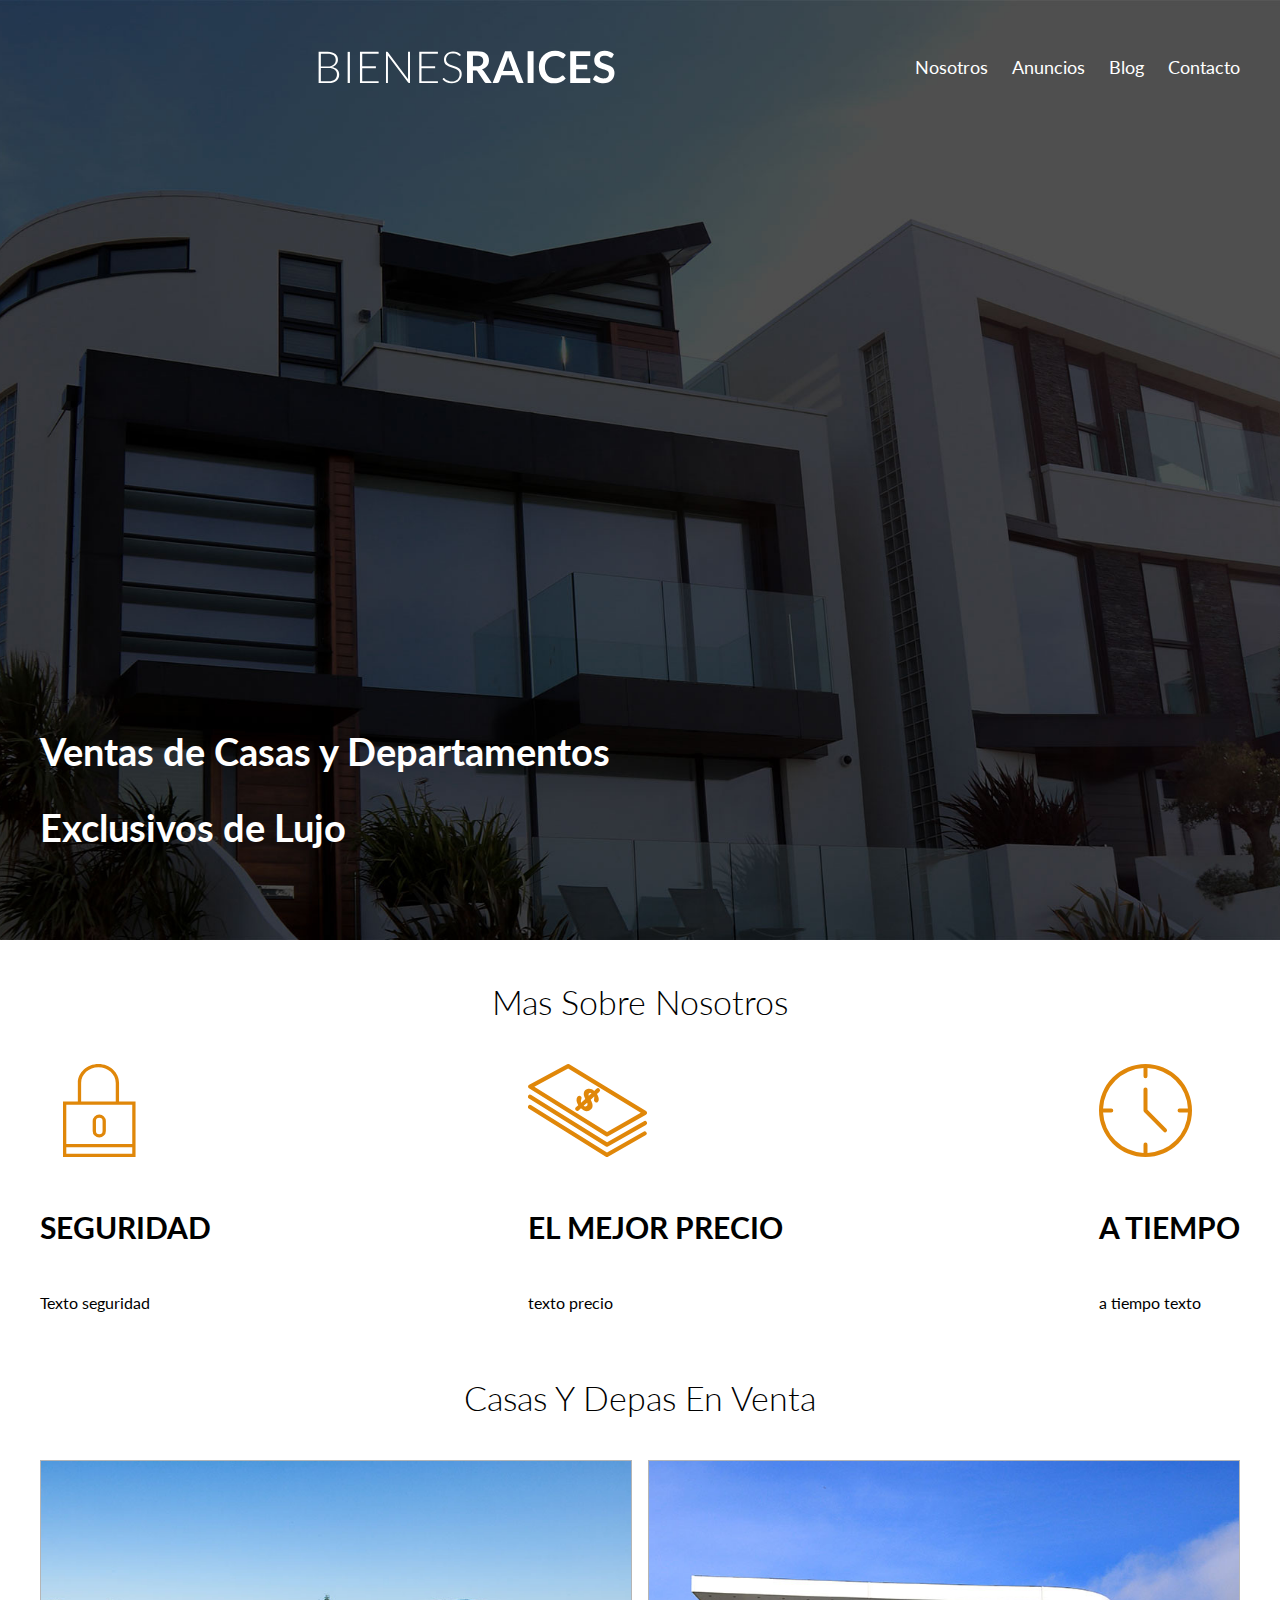
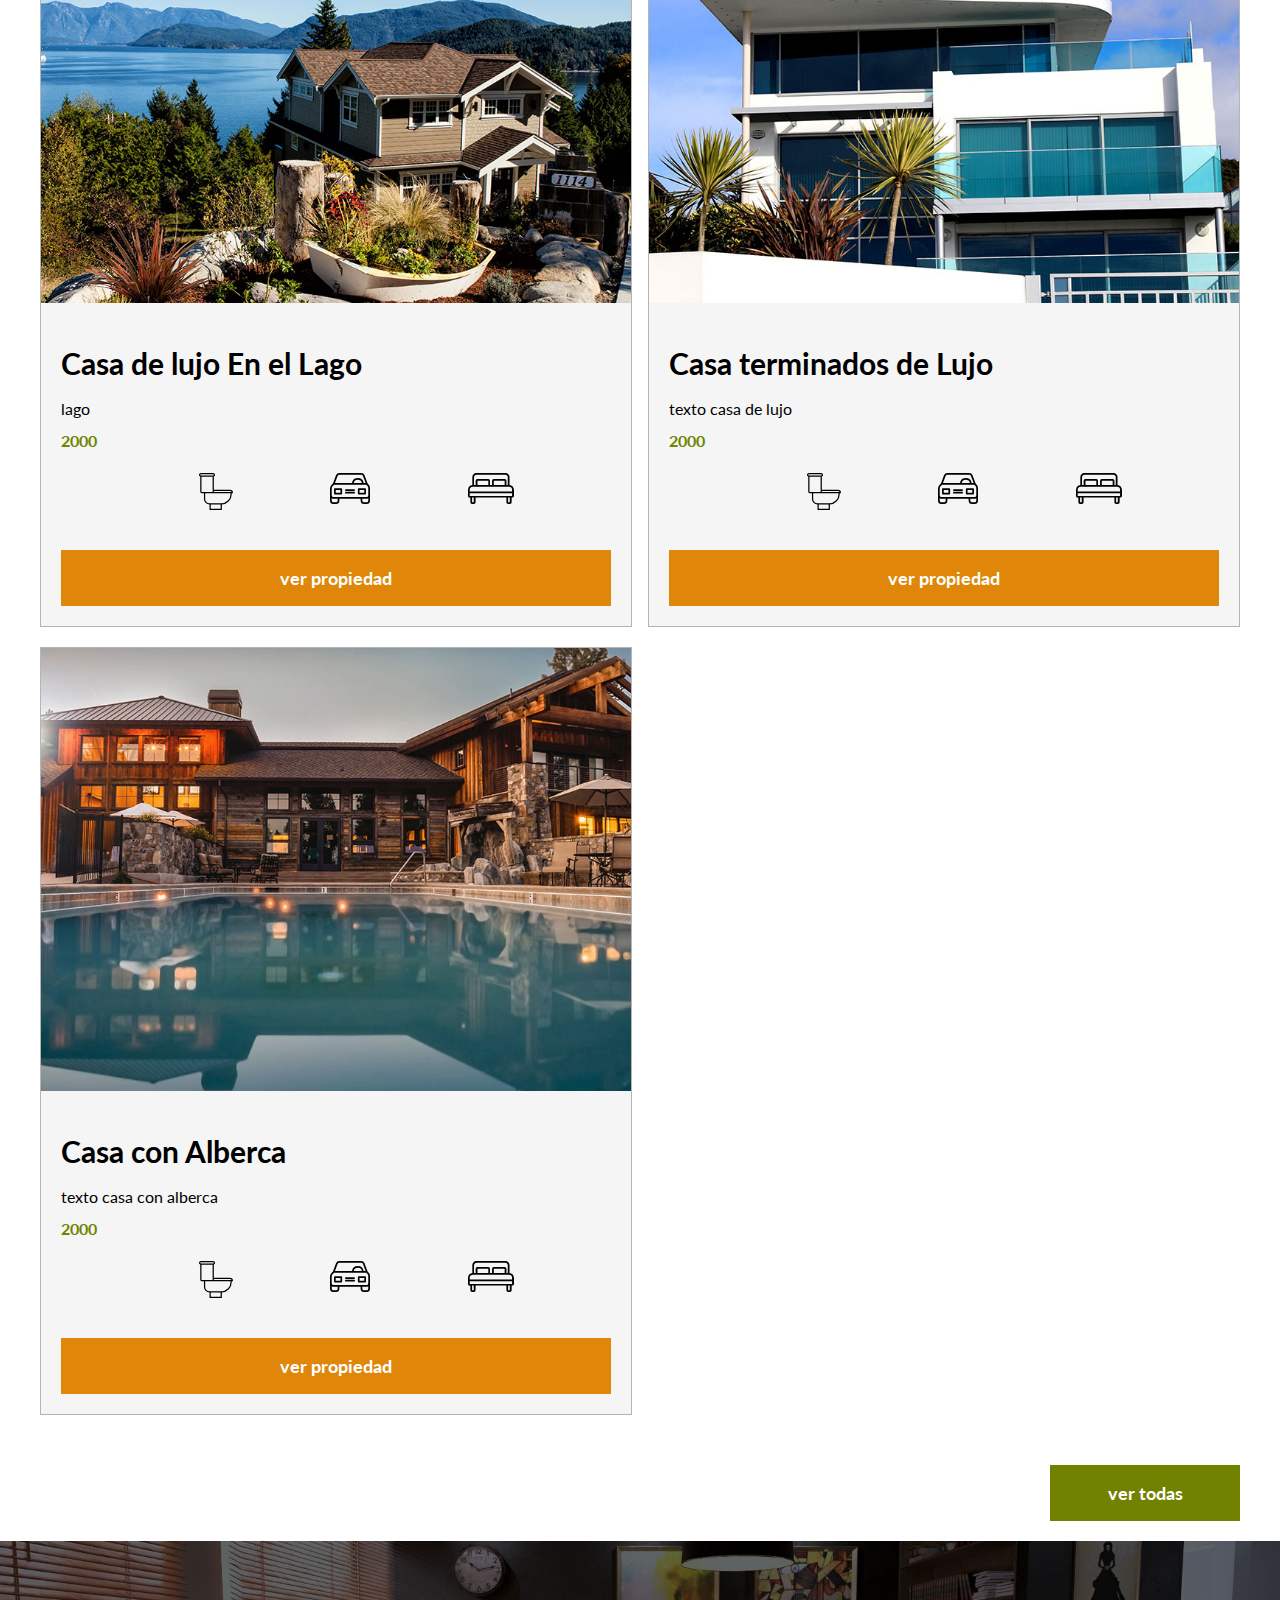
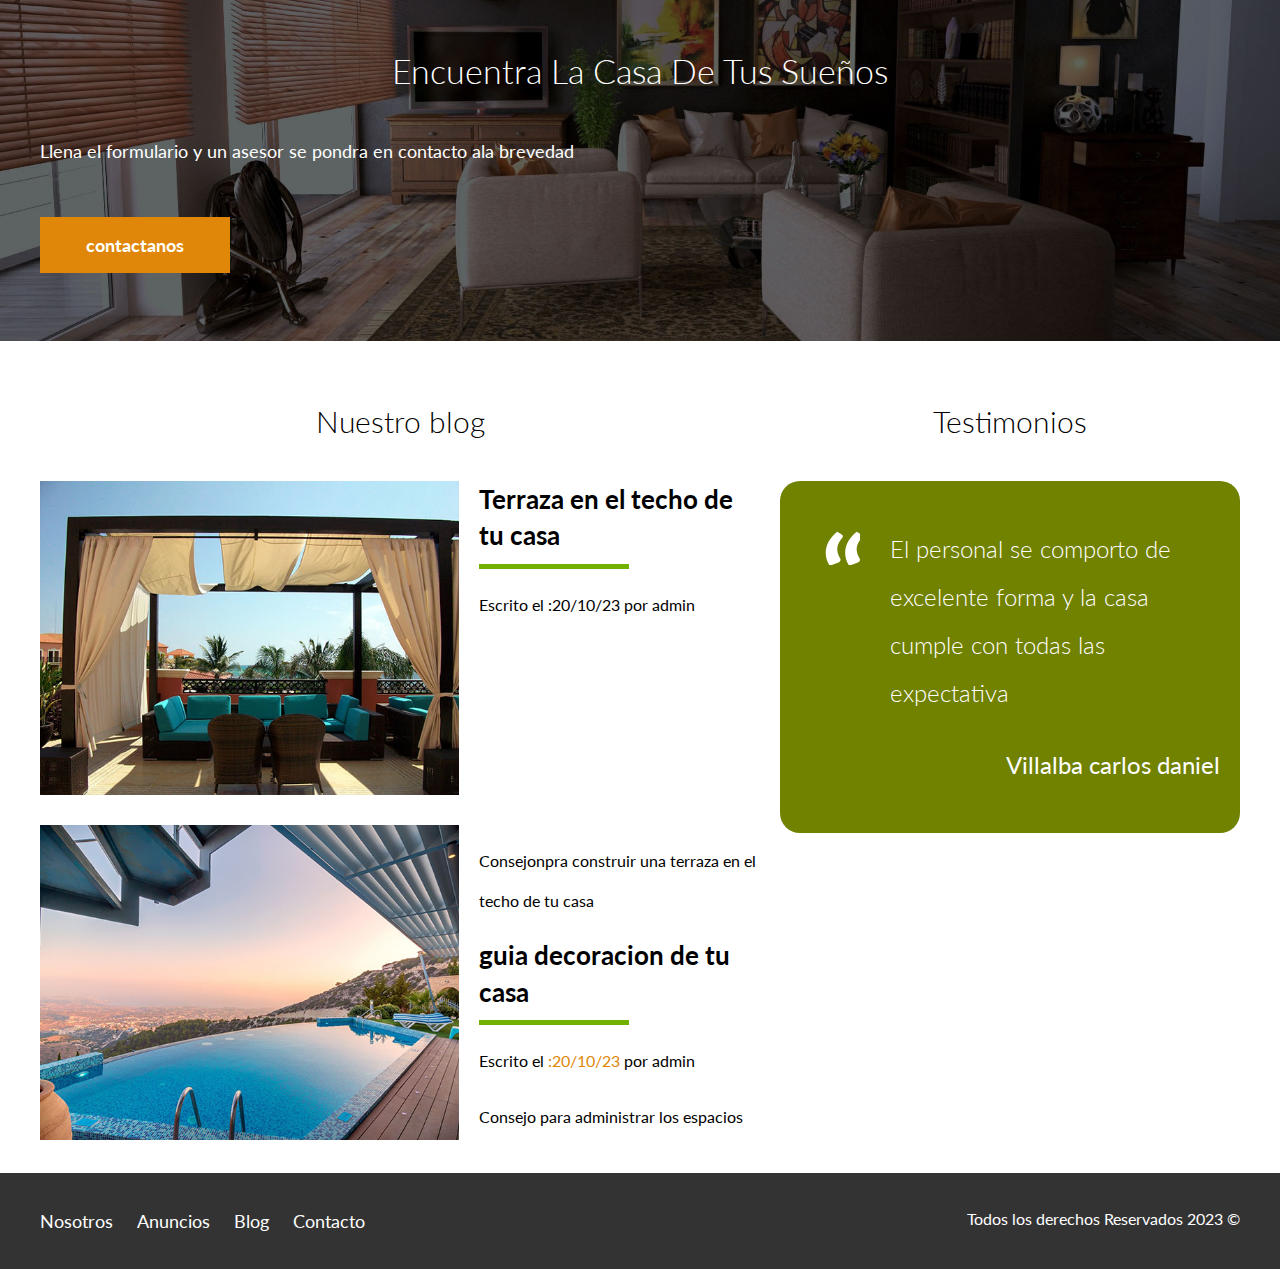
==== index.html @ f78e1607 "primer comentario" ====
<!DOCTYPE html>
<html lang="en">

<head>
    <meta charset="UTF-8">
    <meta http-equiv="X-UA-Compatible" content="IE=edge">
    <meta name="viewport" content="width=device-width, initial-scale=1.0">
    <title> Bienes Raices</title>
    <link rel="stylesheet" href="css/normalize.css">
    <link rel="preconnect" href="https://fonts.googleapis.com">
    <link rel="preconnect" href="https://fonts.gstatic.com" crossorigin>
    <link href="https://fonts.googleapis.com/css2?family=Lato:wght@300;400;700;900&display=swap" rel="stylesheet">
    <link rel="stylesheet" href="css/styles.css">
</head>

<body>
    <header class="site-header inicio">
        <div class="contenedor contenido-header">
            <div class="barra">
                <a href="/"></a>
                <img src="img/logo.svg" alt="Logotipo de bienes raices">


                <nav class="navegacion">
                    <a href="nosotros.html">Nosotros</a>
                    <a href="anuncios.html">Anuncios</a>
                    <a href="blog.html">Blog</a>
                    <a href="contacto.html">Contacto</a>
                </nav>
            </div><!--barra de navegacion-->



            <h1>Ventas de Casas y Departamentos Exclusivos de Lujo</h1>
        </div><!--contenedor-->
    </header>
    <section class="contenedor">
        <h2>Mas Sobre Nosotros</h2>
        <div class="iconos-nosotros">


            <div class="icono">
                <img src="img/icono1.svg" alt="Icono Seguridad">
                <h3>Seguridad</h3>
                <p>Texto seguridad</p>
            </div>

            <div class="icono">
                <img src="img/icono2.svg" alt="Icono Precio">
                <h3>El Mejor Precio</h3>
                <p>texto precio</p>
            </div>

            <div class="icono">
                <img src="img/icono3.svg" alt="Icono tiempo">
                <h3>A Tiempo</h3>
                <p>a tiempo texto</p>
            </div>

        </div>
    </section>

    <main class="seccion contenedor">

        <h2 class="fw-300 centrar-texto">Casas y Depas en venta</h2>

        <div class="contenedor-anuncios">
            <div class="anuncios">
                <img src="img/anuncio1.jpg" alt="Casa en el lago">
                <div class="contenido-anuncio">
                    <h3>Casa de lujo En el Lago</h3>

                    <p>lago</p>
                    <p class="precio">2000</p>
                    <ul class="icono-caracteristicas">
                        <li>
                            <img src="img/icono_wc.svg" alt="icono wc">
                        </li>
                        <li>
                            <img src="img/icono_estacionamiento.svg" alt="">
                        </li>
                        <li>
                            <img src="img/icono_dormitorio.svg" alt="">
                        </li>
                    </ul>
                    <a href="#" class="boton boton-amarillo d-block">ver propiedad</a>
                </div>
            </div>
            <div class="anuncios">
                <img src="img/anuncio2.jpg" alt="Casa en el lago">
                <div class="contenido-anuncio">
                    <h3>Casa terminados de Lujo</h3>
                    <p>texto casa de lujo</p>
                    <p class="precio">2000</p>
                    <ul class="icono-caracteristicas">
                        <li>
                            <img src="img/icono_wc.svg" alt="icono wc">
                        </li>
                        <li>
                            <img src="img/icono_estacionamiento.svg" alt="">
                        </li>
                        <li>
                            <img src="img/icono_dormitorio.svg" alt="">
                        </li>
                    </ul>
                    <a href="#" class="boton boton-amarillo d-block">ver propiedad</a>
                </div>
            </div>
            <div class="anuncios">
                <img src="img/anuncio3.jpg" alt="Casa en el lago">
                <div class="contenido-anuncio hover2">
                    <h3>Casa con Alberca</h3>
                    <p>texto casa con alberca</p>
                    <p class="precio">2000</p>
                    <ul class="icono-caracteristicas">
                        <li>
                            <img src="img/icono_wc.svg" alt="icono wc">
                        </li>
                        <li>
                            <img src="img/icono_estacionamiento.svg" alt="">
                        </li>
                        <li>
                            <img src="img/icono_dormitorio.svg" alt="">
                        </li>
                    </ul>
                    <a href="#" class="boton boton-amarillo d-block">ver propiedad</a>
                </div>
            </div>

           
        </div>
        <div class="ver-todas hover2"><a href="anuncios.html" class="boton boton-verde">ver todas</a></div>
    </main>
    <section class="contactos">
        <div class="contenedor contenido-contactos hover2">
            <h2>Encuentra la casa de tus sueños</h2>
            <p>Llena el formulario y un asesor se pondra en contacto ala brevedad</p>
            <a href="contacto.html" class="boton boton-amarillo">contactanos</a>
        </div>
    </section>


<div class="seccion-inferior contenedor seccion">
    <section class="blog">
        <h3 class="centrar-texto fw-300">Nuestro blog</h3>
        <article class="entrada-blog">
            <div class="imagen">
                <img src="img/blog1.jpg" alt="">
            </div>
            <div class="text-entrada">
                <a href="">
                <h4>Terraza en el techo de tu casa</h4>
                </a>
                <p>Escrito el :20/10/23 por admin</p>
            </div>
        </article>
        <article class="entrada-blog">
            <div class="imagen">
                <img src="img/blog2.jpg" alt="">
            </div>
            <div class="text-entrada">
                <p>Consejonpra construir una terraza en el techo de tu casa</p>
                <a href=""><h4>guia decoracion de tu casa</h4></a>
                <p>Escrito el <span> :20/10/23</span> por admin</p>
                <p>Consejo para administrar los espacios</p>
            </div>
        </article>
    </section>

    
        <section class="testimonios">

            <h3 class="centrar-texto fw-300">Testimonios</h3>
            <div class="testimonios2">
            <blockquote>El personal se comporto de excelente forma y la casa cumple con todas las expectativa
            </blockquote>
            <p>Villalba carlos daniel</p>

        </section>
    </div>

</div>

    <footer class="site-footer seccion">
        <div class="contenedor contenedor-footer">
            <nav class="navegacion">
                <a href="nosotros.html">Nosotros</a>
                <a href="anuncios.html">Anuncios</a>
                <a href="blog.html">Blog</a>
                <a href="contacto.html">Contacto</a>
            </nav>
            <p class="copyright">Todos los derechos Reservados 2023 &copy;</p>
        </div>
    </footer>























</body>

</html>
---- css/styles.css ----
html{
    font-size: 62.5%;/*reset para rems-62.5=10px de 16 px;*/
   
}
*, *:before,*:after{
    box-sizing: inherit;/*no altera el width de un elemento*/
}
/*globales*/
body{
   font-family: 'Lato', sans-serif;
   font-size:1.6rem;
   line-height: 2;
  
}
*{
    text-decoration: none;
}
img{
    max-width: 100%;
}
.contenedor{
    max-width: 120rem;
    margin: 0 auto;
}
/*margin 0 auto nos centra el contenedor
margin-left:auto;
margin-rigth:auto;
top-rigth-botom-left*/
h1{
    font-size:3.8rem;
}
h2{
    font-size:3.4rem;
}
h3{
    font-size:3rem;
}
h4{
    font-size:2.6rem;
}

/**Utilidades**/
.seccion{
    margin-top:2rem;
    margin-bottom:2rem;
}

.fw-300{
    font-weight: 300;
}
.centrar-texto{
    text-align: center;
}

.d-block{
    display: block!important;
}
/**Botones**/

.boton{
    color: white;
    font-weight: 700;
    text-decoration: none;
    font-size: 1.8rem;
    padding: 1rem 3rem;
    margin-top: 3rem;
    display: inline-block;
    text-align: center;
    min-width: 130px;
   

}
.boton-amarillo{
    background-color: #e08709;
}
.boton-verde{
    background-color:#718100;

}
.ver-todas{
    display: flex;
    justify-content: flex-end;
}


/*Header*/
.site-header{
    background-color: #333;
    padding: 1rem  0 3rem 0;
}


.site-header.inicio{
    background-image: url(../img/header.jpg);
    background-position: center;
    background-size: cover;
    width: 100%;
    height: 100vh;
    min-height: 60rem;

}
.contenido-header{
    height:100%;
    display:flex;
    flex-direction:column;
    justify-content:space-between;
}
.contenido-header h1{
    color:#fff;
    padding-bottom:2rem;
    max-width:60rem;
    line-height:2;/*renglones*/
}
.barra{
    display: flex;
    justify-content:space-between; /*space-evenly;/*flex-end;/*ala derecha*/
    
    align-items: center;
    padding-top: 3rem;

}
/*navegacion*/
.navegacion a{
    color: white;
    text-decoration: none;
    font-size: 1.8rem;/*18px*/
    margin-right: 2rem;
}
.navegacion a:hover{
    color:#718100
} 
.navegacion a:last-of-type{
    margin: 0;
}

/*Iconos nosotros*/
.iconos-nosotros{
    display:flex;
    justify-content:space-between;
   

}

.icono{
    flex-basis: calc(33.33%-1rem);
    
}
.contenedor h2{
    text-transform:capitalize;/*modifica la letra*/
    text-align: center;
    font-weight: 300;
}
.icono h3{
    text-transform:uppercase;/*modifica la letra*/
    text-align: center;

}

/*anuncios*/
.contenedor-anuncios{
    display: flex;
    justify-content: space-between;
    flex-wrap: wrap;/*hara q no haya escroll y mandara alo q no entra*/
}

.anuncios{
    flex-grow: 0;
    flex-shrink: 0;
    flex-basis: calc(50% - 1rem);
    border:1px solid #b5b5b5;
    background-color: #f5f5f5;
    margin-bottom: 2rem;
}
.contenido-anuncio{
    padding: 2rem;
}
.contenido-anuncio h3,.contenido-anuncio p{
    margin: 0;
}
.precio{
    color:#718100;
    font-weight: 700;
}
.icono-caracteristicas{
    list-style:none;
    display: flex;
    justify-content: space-evenly;
}
.icono-caracteristica li{
    flex:1;
    display: flex;
}
.icono-caracteristica li img{
    margin-right: 2rem;;
}


/*Contactos fondo*/
.contactos{
    background-image: url(../img/encuentra.jpg);
    background-position: center center;
    background-size: cover;
    height: 40rem;
    display: flex;
    align-items: center;
    justify-content: center;

}
.contenido-contactos{
    color: white;
    flex: 1;
}

.contenido-contactos p{
    font-size: 1.8rem;
}

/*Seccion inferior*/

.seccion-inferior{
    display: flex;
    justify-content: space-between;
}

.seccion-inferior .blog{
    flex-basis:60%;
}
.seccion-inferior .testimonios{
    flex-basis: calc(40% - 2rem);
}
.entrada-blog{
    display: flex;
    justify-content: space-between;
    margin-bottom:2rem;
}
.entrada-blog:last-of-type{
    margin-bottom:0;
}
.entrada-blog img{
    flex-basis: 40%;
}

.entrada-blog .text-entrada{
    flex-basis: calc(60% - 3rem);
}
.text-entrada h4{
    margin: 0;
    line-height: 1.4;
    color: black;
    
}
.text-entrada{
    margin-left: 2rem;
    line-height: 4rem;
}

.text-entrada h4::after{/*no existen para uso del usuario*/
    content:'';
    display:block;
    width:15rem;
    height:.5rem;
    background:#71b100;
    margin-top:1rem;
    

}
/*buscar pseudo elementos                  pseudo-classes*/
.text-entrada span{
    color: #e08709;
}
/*testimoniales*/

.testimonios2{
    background-color: #718100;
    color: white;
    font-size: 2.4rem;
    padding: 2rem;
    border-radius: 2rem;
    
}

.testimonios2 p{
    text-align: right;
}
.testimonios2 blockquote::before{
    content: '';
    display: block;
    background-image: url(../img/comilla.svg);
    width: 4rem;
    height: 4rem;
    position: absolute;
    left: -2rem;
   


}
.testimonios2 blockquote{
    position: relative;
    padding-left:5rem;
    font-weight: 300;

}


/*footer*/

.site-footer{
    background-color: #333;
    margin: 0;
}

.contenedor-footer{
    padding: 3rem 0;
    display: flex;
    justify-content: space-between;
}

.copyright{
    margin: 0;
    color: white;
}

.hover2 a:hover{
    color:#e08709;
    background: rgba(255,100,0,0.1);
    border:1px solid rgba(0,150,255,0.3);
   
   
}
/**internas*/
.nosotros-main{
    display: grid;
    grid-template-columns: repeat(2,1fr);/* 50% 50%;*/
    grid-column-gap: 2rem;/*espacio entre columnas*/
}

.texto-nosotros blockquote{
    font-weight: 900;
    font-size: 2rem;
    margin: 0;
    padding: 0 0 3rem 0;

}




/*
podes andar lrpm
.css-button-gradient--6 {
    min-width: 130px;
    height: 40px;
    color: #fff;
    padding: 5px 10px;
    font-weight: bold;
    cursor: pointer;
    transition: all 0.3s ease;
    position: relative;
    display: inline-block;
    outline: none;
    border-radius: 5px;
    border: none;
    background-size: 120% auto;
    background-image: linear-gradient(315deg, #f0ecfc 0%, #c797eb 75%);
  }
  .css-button-gradient--6:hover {
    background-position: right center;
  }
  .css-button-gradient--6:active {
    top: 2px;
  }

contactos*/

label{
    display:block;
}
/*selector de atributos
input[type="text"],[type="email"]{*/
input:not([type="submit"]),textarea,::-webkit-search-results-decoration{
    background-color: #e1e1e1;
    display: block;
    width: 100%;
    margin-bottom:2rem;
    border: none;
    border-radius: 1rem;

}
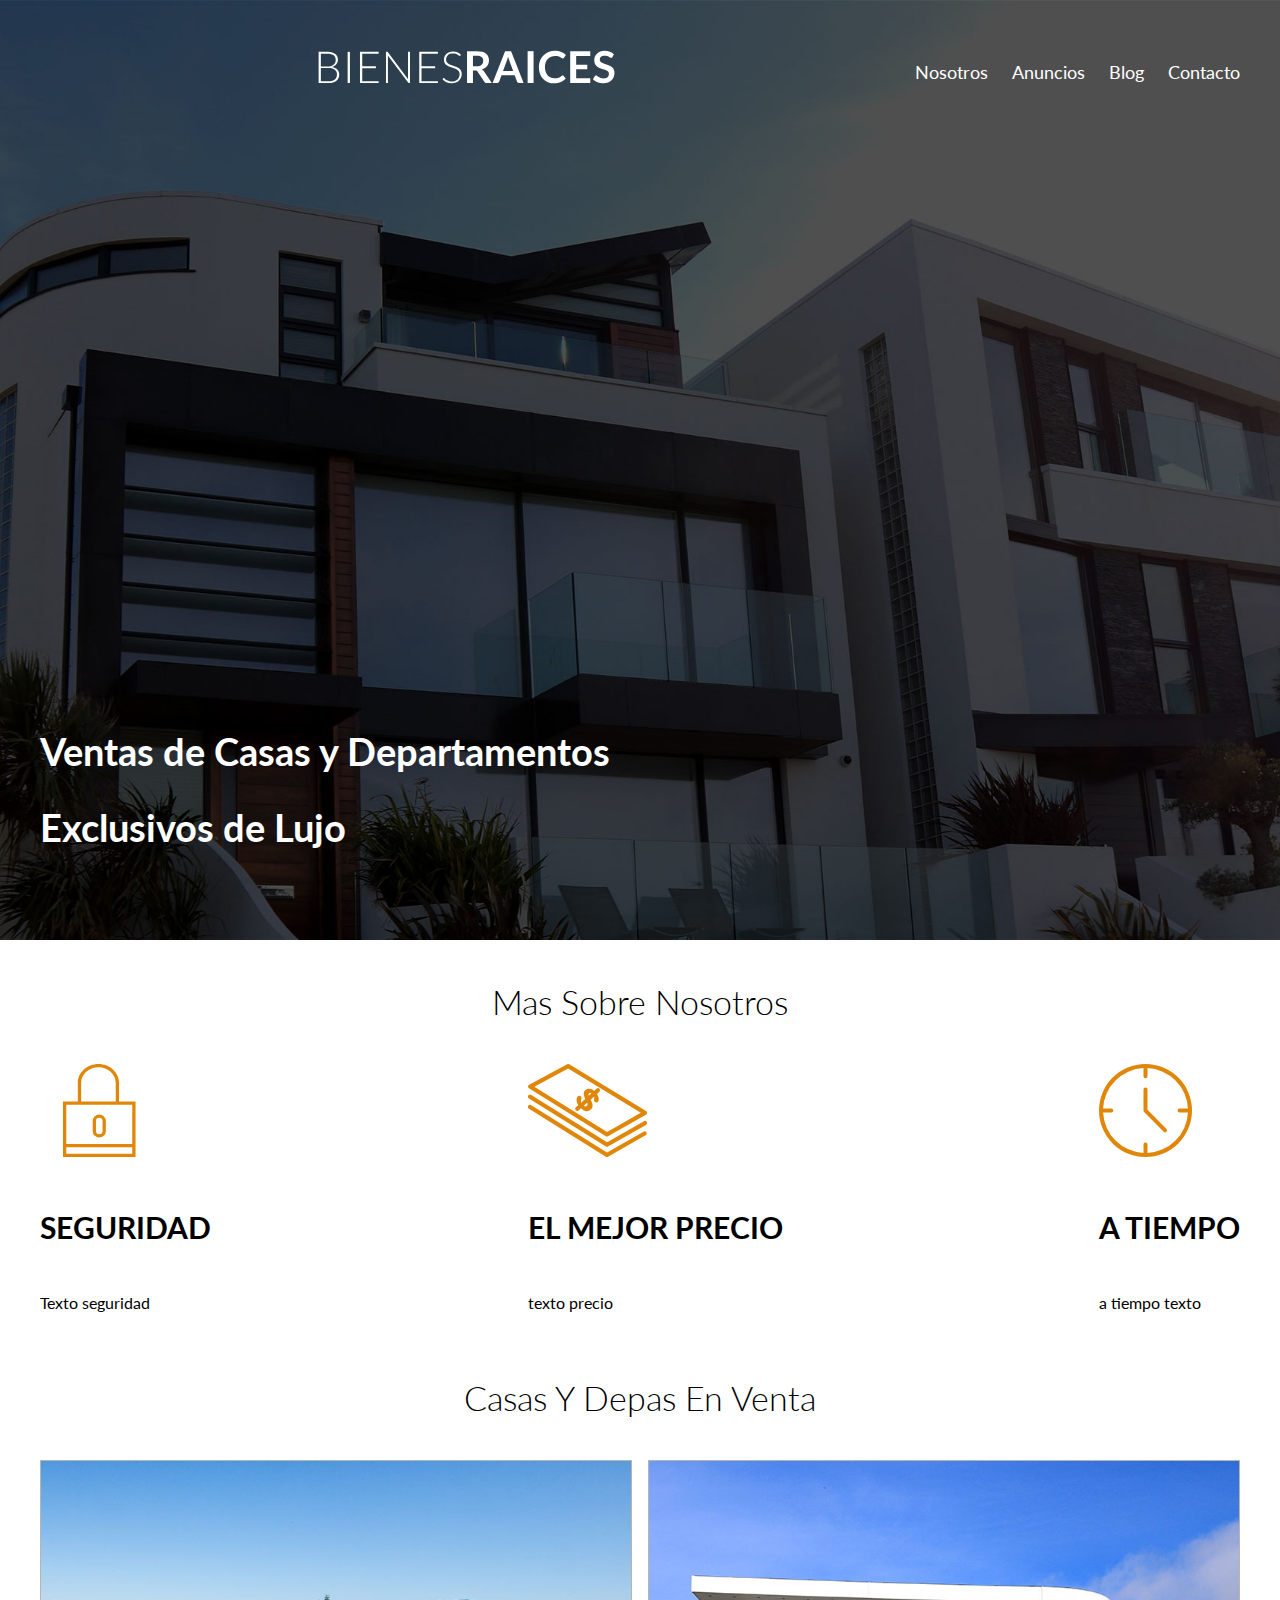
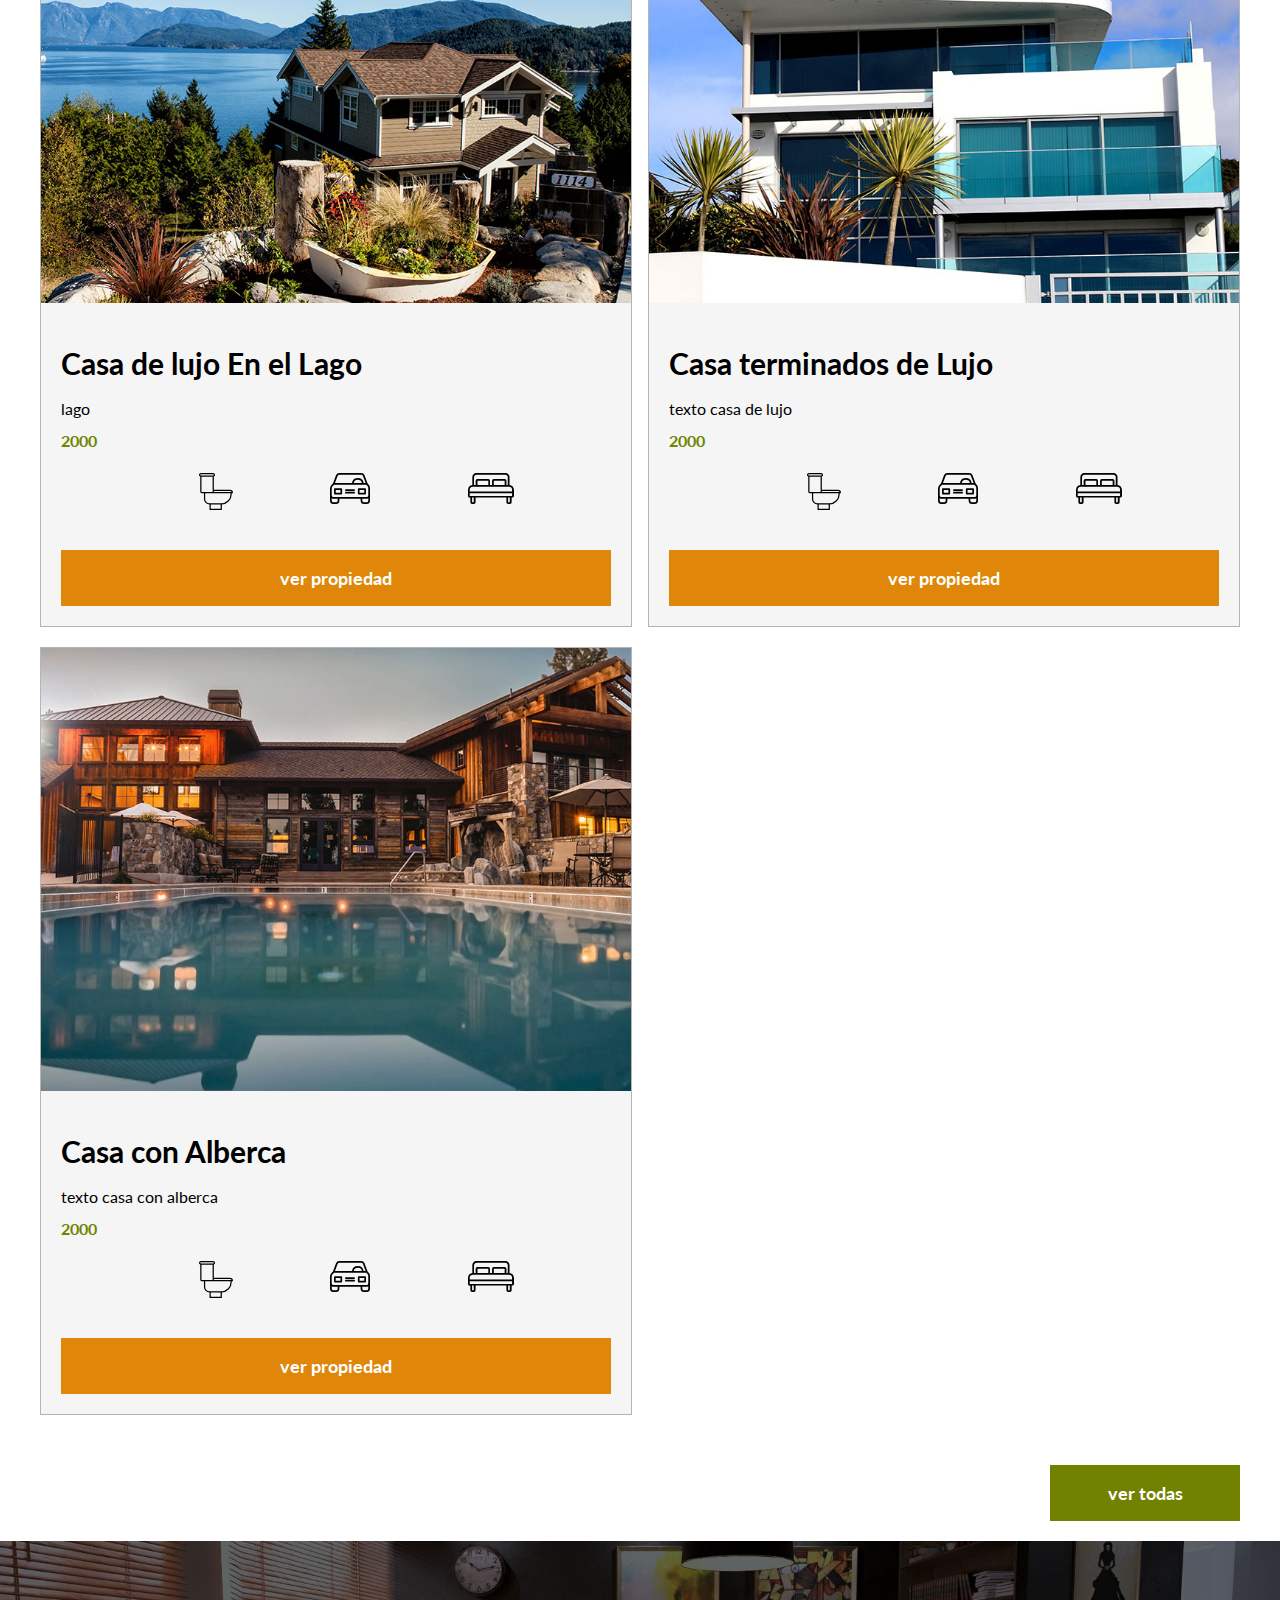
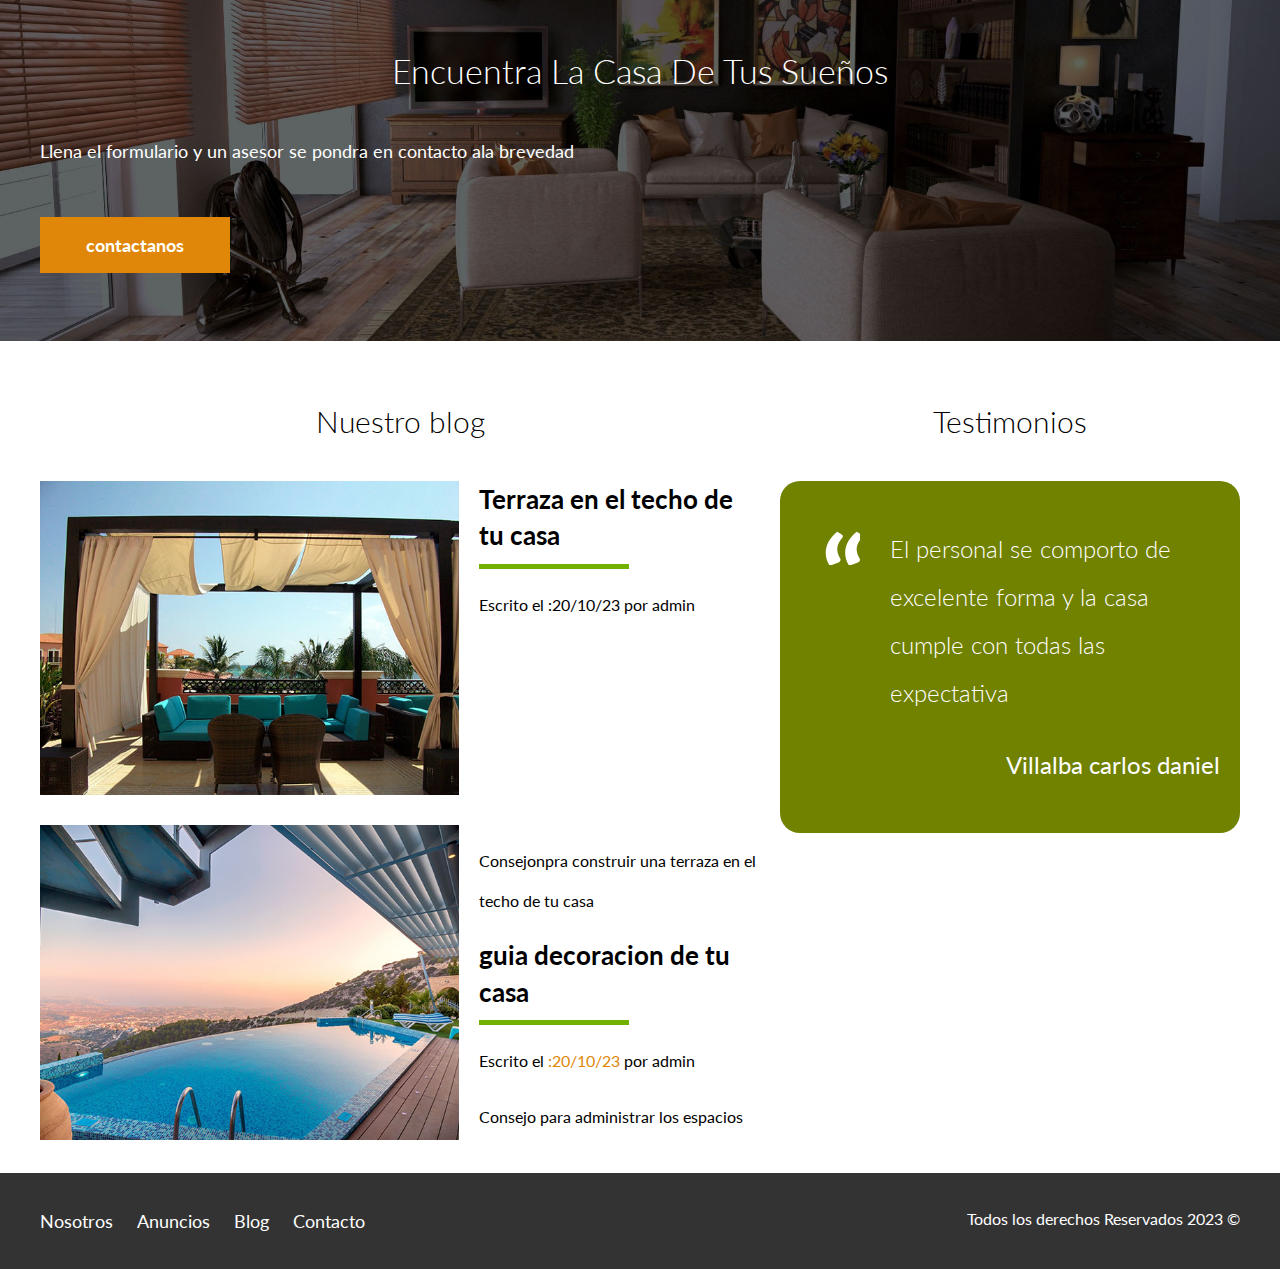
==== commit 4af55cbf: "responsive" ====
--- a/index.html
+++ b/index.html
@@ -17,8 +17,8 @@
     <header class="site-header inicio">
         <div class="contenedor contenido-header">
             <div class="barra">
-                <a href="/"></a>
-                <img src="img/logo.svg" alt="Logotipo de bienes raices">
+                <a href="#"></a>
+                <div class="imagen-logo"><img src="img/logo.svg" alt="Logotipo de bienes raices"></div>
 
 
                 <nav class="navegacion">
--- a/css/styles.css
+++ b/css/styles.css
@@ -67,7 +67,7 @@
     display: inline-block;
     text-align: center;
     min-width: 130px;
-   
+
 
 }
 .boton-amarillo{
@@ -341,6 +341,96 @@
     padding: 0 0 3rem 0;
 
 }
+
+
+@media (max-width: 768px){
+    
+    .barra{
+        color: #718100;
+        display: inline-block;   
+        margin-left: 1.5rem;     
+    }
+    h1{
+        margin: 1.5rem;
+    }
+    .navegacion a{
+        margin-left: 1.2rem;
+    }
+    .imagen-logo{
+        background-position: center center;
+        background-size: cover;
+    }
+    .iconos-nosotros{
+        display:flex;
+        justify-content:space-between;
+        flex-wrap: wrap;
+        margin-left: 1.5rem;
+    }
+    .contenedor-anuncios{
+        flex-direction: column;
+        margin-left: 1rem;
+        margin-right: 1rem;
+    }
+    .contenido-contactos{
+        margin-left: 1.5rem;
+    }
+    .seccion-inferior{
+        flex-direction: column;
+        flex-basis: 40% 40%;
+    }
+    article{
+        flex-direction: column;
+        
+        width: 100%;
+    }
+    article .imagen{
+        width: 100%;
+        margin-left: 8%;
+    }
+    .testimonios2{
+       
+        margin-left: 10%;
+        margin-right: 10%;
+        font-size: 1.5rem;
+    }
+}
+
+
+
+
+
+
+
+
+
+
+
+
+
+
+
+
+
+
+
+
+
+
+
+
+
+
+
+
+
+
+
+
+
+
+
+
+
 
 
 
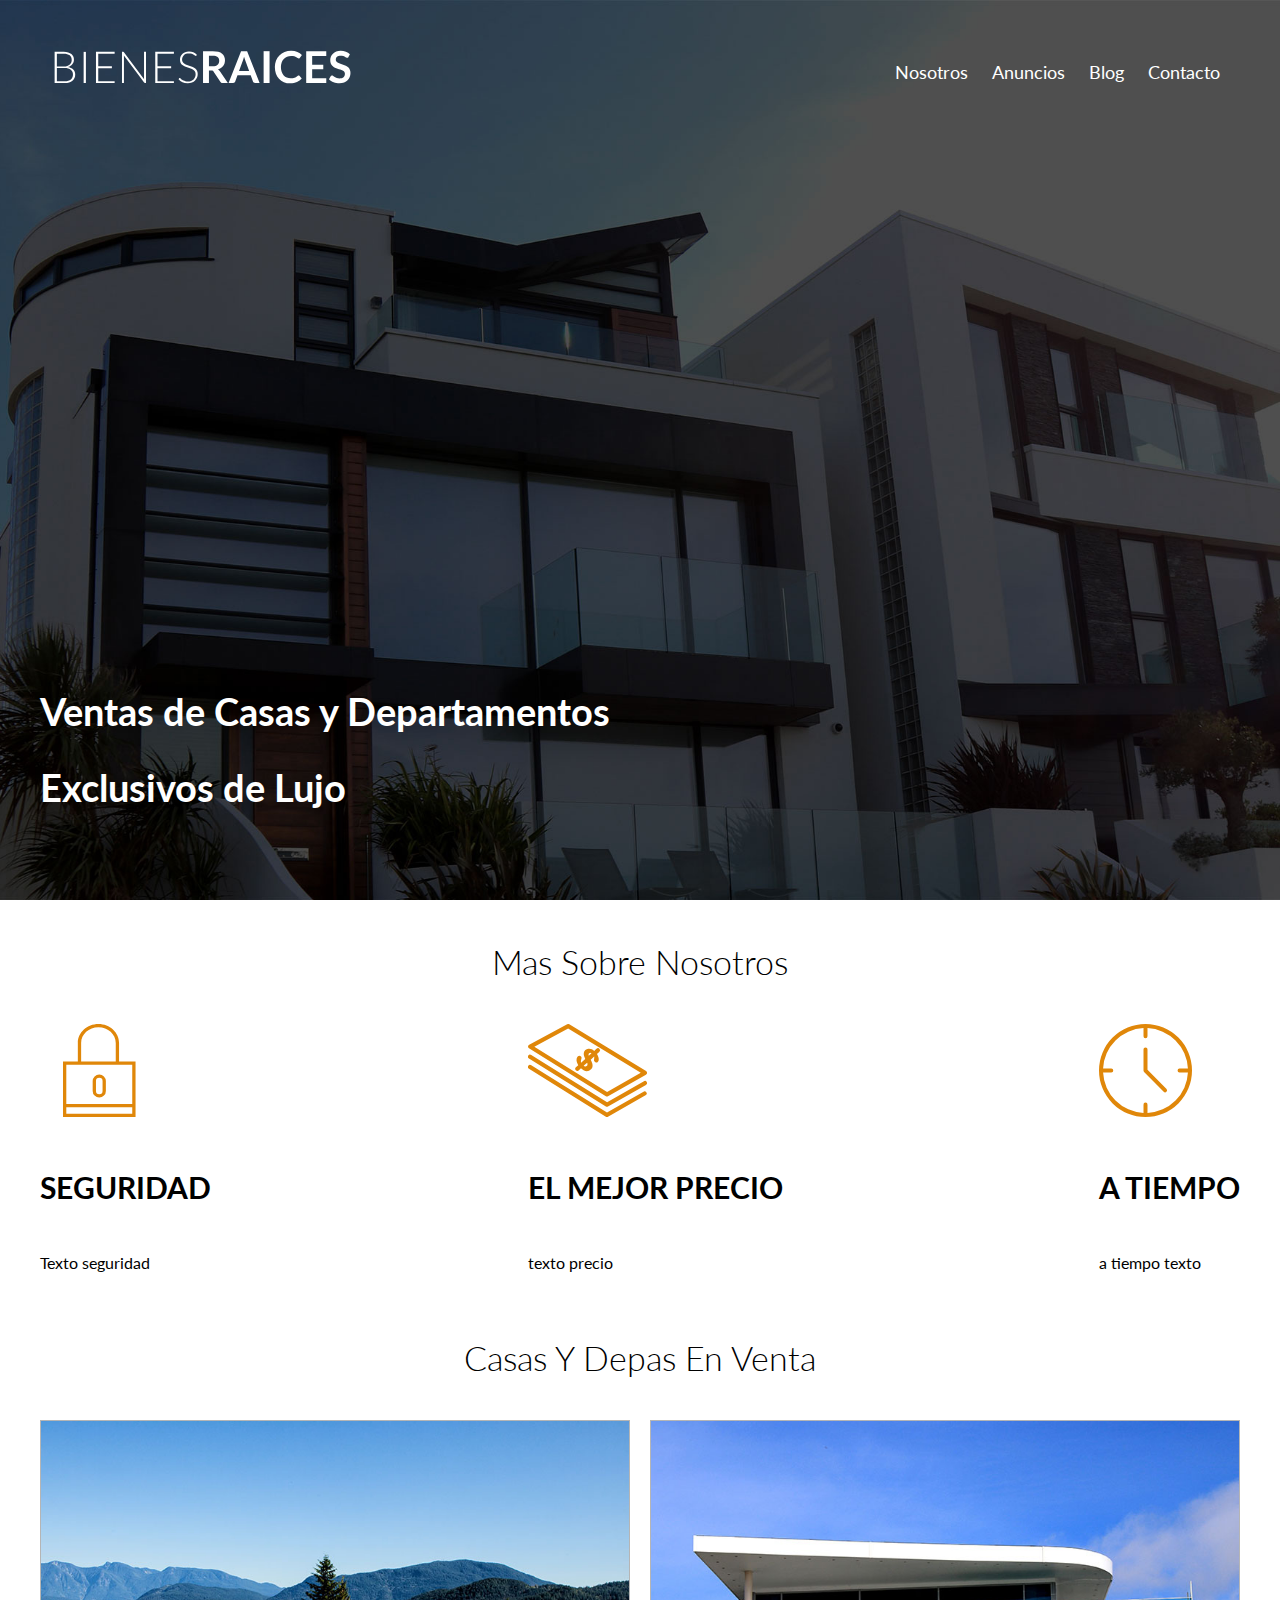
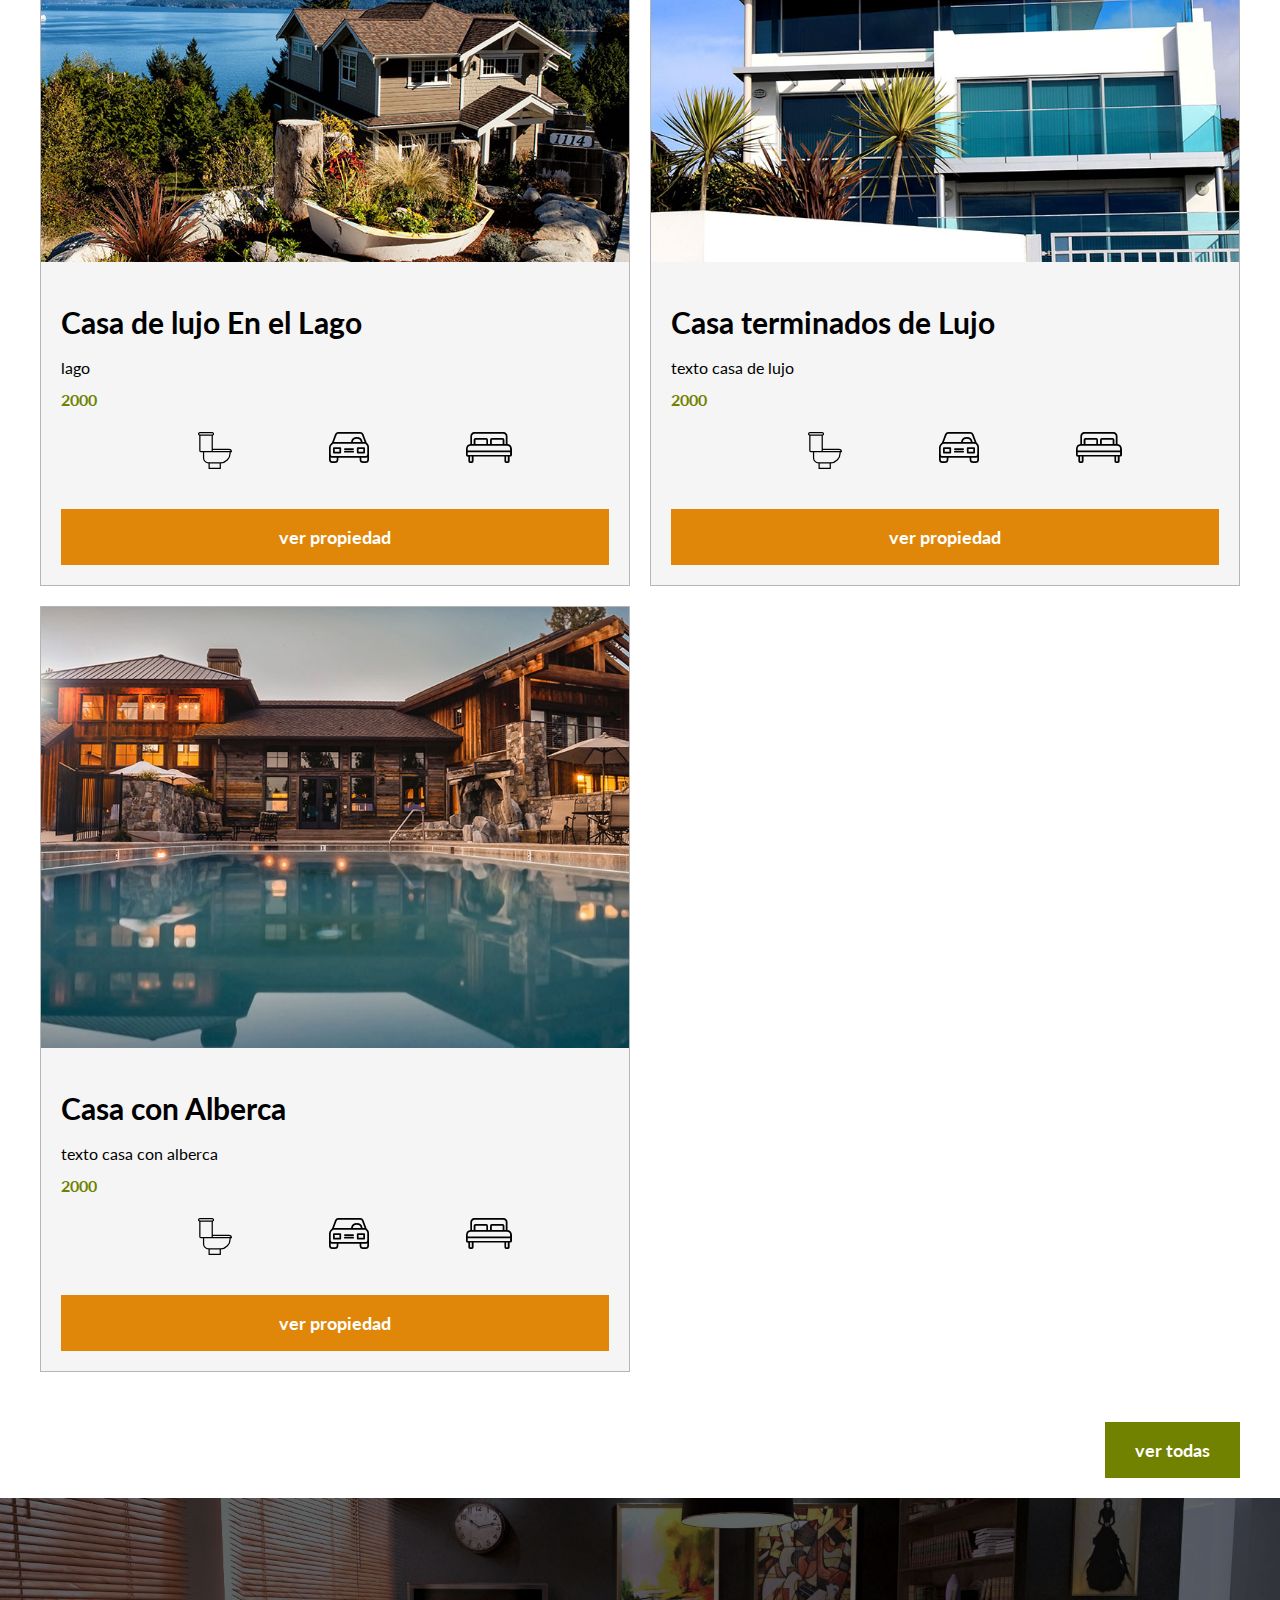
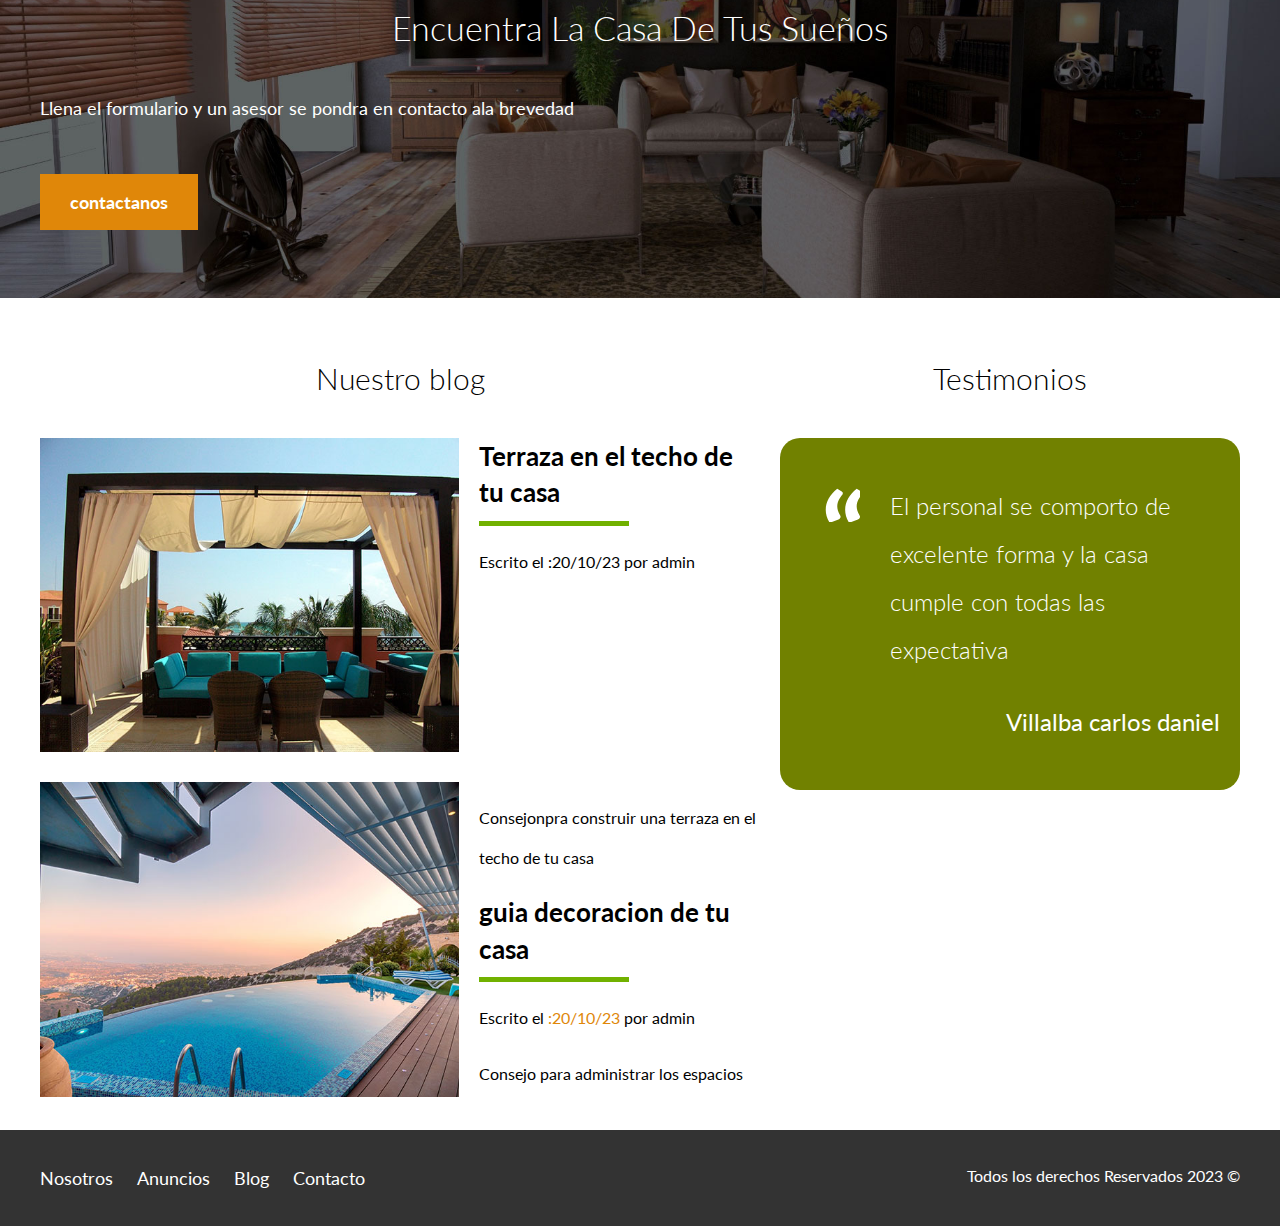
==== commit 77247d85: "cambiando estilos" ====
--- a/index.html
+++ b/index.html
@@ -17,10 +17,7 @@
     <header class="site-header inicio">
         <div class="contenedor contenido-header">
             <div class="barra">
-                <a href="#"></a>
                 <div class="imagen-logo"><img src="img/logo.svg" alt="Logotipo de bienes raices"></div>
-
-
                 <nav class="navegacion">
                     <a href="nosotros.html">Nosotros</a>
                     <a href="anuncios.html">Anuncios</a>
@@ -36,23 +33,25 @@
     </header>
     <section class="contenedor">
         <h2>Mas Sobre Nosotros</h2>
+
         <div class="iconos-nosotros">
 
 
             <div class="icono">
-                <img src="img/icono1.svg" alt="Icono Seguridad">
+                <div><img src="img/icono1.svg" alt="Icono Seguridad"></div>
                 <h3>Seguridad</h3>
                 <p>Texto seguridad</p>
             </div>
 
+
             <div class="icono">
-                <img src="img/icono2.svg" alt="Icono Precio">
+                <div><img src="img/icono2.svg" alt="Icono Precio"></div>
                 <h3>El Mejor Precio</h3>
                 <p>texto precio</p>
             </div>
-
+           
             <div class="icono">
-                <img src="img/icono3.svg" alt="Icono tiempo">
+                <div><img src="img/icono3.svg" alt="Icono tiempo"></div>
                 <h3>A Tiempo</h3>
                 <p>a tiempo texto</p>
             </div>
--- a/css/styles.css
+++ b/css/styles.css
@@ -3,14 +3,14 @@
    
 }
 *, *:before,*:after{
-    box-sizing: inherit;/*no altera el width de un elemento*/
+    box-sizing: border-box;/*no altera el width de un elemento*/
 }
 /*globales*/
 body{
-   font-family: 'Lato', sans-serif;
-   font-size:1.6rem;
-   line-height: 2;
-  
+    font-family: 'Lato', sans-serif;
+    font-size:1.6rem;
+    line-height: 2;
+
 }
 *{
     text-decoration: none;
@@ -127,17 +127,16 @@
     margin-right: 2rem;
 }
 .navegacion a:hover{
-    color:#718100
+    color:#71b100;
 } 
-.navegacion a:last-of-type{
-    margin: 0;
+.imagen-logo{
+    margin-left: 1rem;
 }
 
 /*Iconos nosotros*/
 .iconos-nosotros{
     display:flex;
     justify-content:space-between;
-   
 
 }
 
@@ -290,7 +289,7 @@
     height: 4rem;
     position: absolute;
     left: -2rem;
-   
+
 
 
 }
@@ -324,8 +323,8 @@
     color:#e08709;
     background: rgba(255,100,0,0.1);
     border:1px solid rgba(0,150,255,0.3);
-   
-   
+
+
 }
 /**internas*/
 .nosotros-main{
@@ -346,9 +345,11 @@
 @media (max-width: 768px){
     
     .barra{
+        width: 100%;
         color: #718100;
-        display: inline-block;   
-        margin-left: 1.5rem;     
+        display: flex;   
+        justify-content: center;
+        align-items: center;     
     }
     h1{
         margin: 1.5rem;
@@ -357,19 +358,28 @@
         margin-left: 1.2rem;
     }
     .imagen-logo{
+        width: 100%;
         background-position: center center;
         background-size: cover;
     }
     .iconos-nosotros{
         display:flex;
+        flex-direction: column;
         justify-content:space-between;
         flex-wrap: wrap;
         margin-left: 1.5rem;
+    }
+    .icono div img{
+        margin-left: 40%;
+    }
+    .icono p{
+        margin-left: 40%;
     }
     .contenedor-anuncios{
         flex-direction: column;
         margin-left: 1rem;
         margin-right: 1rem;
+        
     }
     .contenido-contactos{
         margin-left: 1.5rem;
@@ -384,24 +394,35 @@
         width: 100%;
     }
     article .imagen{
-        width: 100%;
-        margin-left: 8%;
+        width: 90%;
+        margin-left: 5%;
     }
     .testimonios2{
-       
+    
         margin-left: 10%;
         margin-right: 10%;
         font-size: 1.5rem;
     }
-}
-
-
-
-
-
-
-
-
+    .boton-verde{
+        display: block;
+        width: 100%;
+        margin-left: 1.5rem;
+        margin-right: 1.5rem;
+    }
+
+}
+
+
+
+
+
+
+
+@media(max-width:768px){
+    .navegacion{
+        display: none;
+    }
+}
 
 
 
